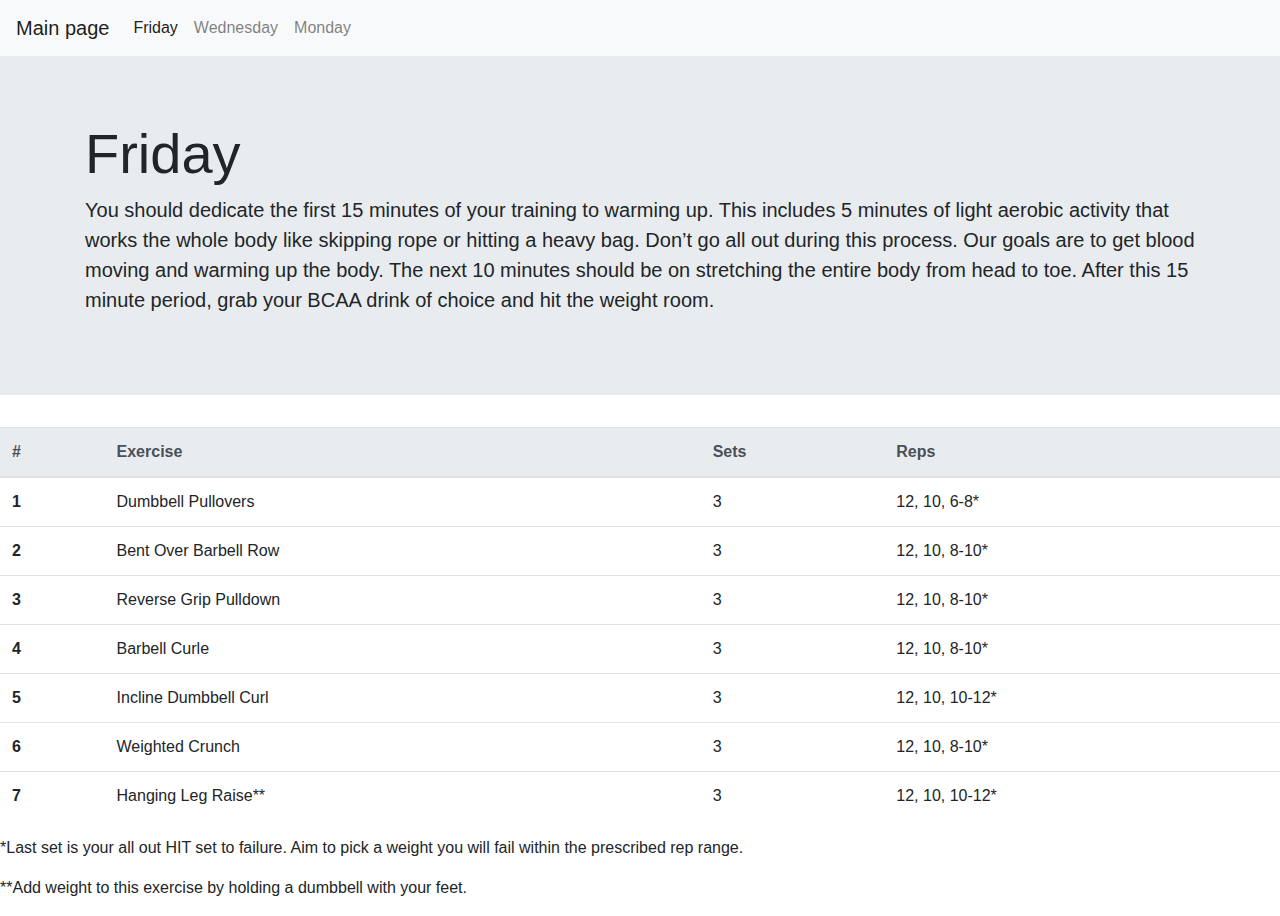
==== friday.html @ a49dbb6f "Added info from old project" ====
<!DOCTYPE html>

<html lang="en">
    <head>

        <link href="https://stackpath.bootstrapcdn.com/bootstrap/4.1.3/css/bootstrap.min.css" rel="stylesheet">
        <link rel="stylesheet" href="https://stackpath.bootstrapcdn.com/bootstrap/4.4.1/css/bootstrap.min.css" integrity="sha384-Vkoo8x4CGsO3+Hhxv8T/Q5PaXtkKtu6ug5TOeNV6gBiFeWPGFN9MuhOf23Q9Ifjh" crossorigin="anonymous">

        <title>Friday</title>
    </head>
    <body>

        <nav class="navbar navbar-expand-lg navbar-light bg-light">
  <a class="navbar-brand" href="index.html">Main page</a>
  <button class="navbar-toggler" type="button" data-toggle="collapse" data-target="#navbarNavAltMarkup" aria-controls="navbarNavAltMarkup" aria-expanded="false" aria-label="Toggle navigation">
    <span class="navbar-toggler-icon"></span>
  </button>
  <div class="collapse navbar-collapse" id="navbarNavAltMarkup">
    <div class="navbar-nav">
      <a class="nav-item nav-link active" href="Friday.html">Friday <span class="sr-only">(current)</span></a>
      <a class="nav-item nav-link" href="wednesday.html">Wednesday</a>
      <a class="nav-item nav-link" href="monday.html">Monday</a>
    </div>
  </div>
</nav>

        <div class="jumbotron jumbotron-fluid">
  <div class="container">
    <h1 class="display-4">Friday</h1>
    <p class="lead">You should dedicate the first 15 minutes of your training to warming up. This includes 5 minutes of light aerobic activity that works the whole body like skipping rope or hitting a heavy bag. Don’t go all out during this process. Our goals are to get blood moving and warming up the body.

The next 10 minutes should be on stretching the entire body from head to toe. After this 15 minute period, grab your BCAA drink of choice and hit the weight room.</p>
  </div>
</div>


        <table class="table">
  <thead class="thead-light">
    <tr>
      <th scope="col">#</th>
      <th scope="col">Exercise</th>
      <th scope="col">Sets</th>
      <th scope="col">Reps</th>
    </tr>
  </thead>
  <tbody>
    <tr>
      <th scope="row">1</th>
      <td>Dumbbell Pullovers</td>
      <td>3</td>
      <td>12, 10, 6-8*</td>
    </tr>
    <tr>
      <th scope="row">2</th>
      <td>Bent Over Barbell Row</td>
      <td>3</td>
      <td>12, 10, 8-10*</td>
    </tr>
    <tr>
      <th scope="row">3</th>
      <td> Reverse Grip Pulldown</td>
      <td>3</td>
      <td>12, 10, 8-10*</td>
    </tr>
    <tr>
      <th scope="row">4</th>
      <td>Barbell Curle</td>
      <td>3</td>
      <td>12, 10, 8-10*</td>
    </tr>
    <tr>
      <th scope="row">5</th>
      <td>Incline Dumbbell Curl</td>
      <td>3</td>
      <td>12, 10, 10-12*</td>
    </tr>
     <tr>
      <th scope="row">6</th>
      <td>Weighted Crunch</td>
      <td>3</td>
      <td>12, 10, 8-10*</td>
    </tr>
     <tr>
      <th scope="row">7</th>
      <td>Hanging Leg Raise**</td>
      <td>3</td>
      <td>12, 10, 10-12*</td>
    </tr>
    </tbody>
</table>
    <p style="margin-top: 1%;">*Last set is your all out HIT set to failure. Aim to pick a weight you will fail within the prescribed rep range.<p>

    <p>
      **Add weight to this exercise by holding a dumbbell with your feet.
    </p>
    </body>
</html>
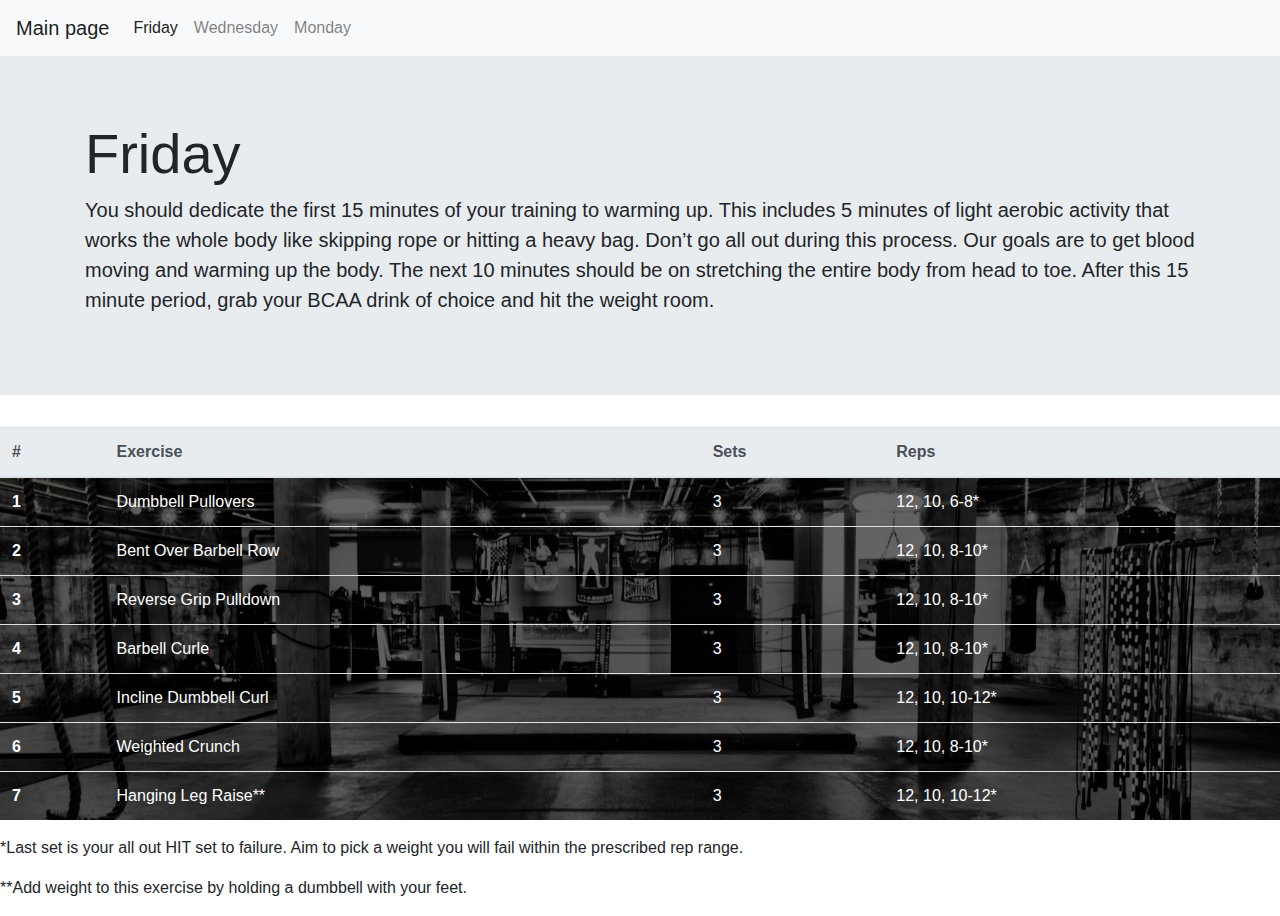
==== commit 95a4dce2: "some sass" ====
--- a/friday.html
+++ b/friday.html
@@ -5,8 +5,9 @@
 
         <link href="https://stackpath.bootstrapcdn.com/bootstrap/4.1.3/css/bootstrap.min.css" rel="stylesheet">
         <link rel="stylesheet" href="https://stackpath.bootstrapcdn.com/bootstrap/4.4.1/css/bootstrap.min.css" integrity="sha384-Vkoo8x4CGsO3+Hhxv8T/Q5PaXtkKtu6ug5TOeNV6gBiFeWPGFN9MuhOf23Q9Ifjh" crossorigin="anonymous">
-
+        <link rel="stylesheet" href="styling.css">
         <title>Friday</title>
+        <meta name="viewport" content="width=device-width, initial-scale=1.0">
     </head>
     <body>
 
--- a/styling.css
+++ b/styling.css
@@ -0,0 +1,7 @@
+.table {
+  background: linear-gradient(rgba(0, 0, 0, 0.6), rgba(0, 0, 0, 0.6)), url("box-gym-black-white-e1467172664386.jpg") center no-repeat;
+}
+
+.table {
+  color: white;
+}
